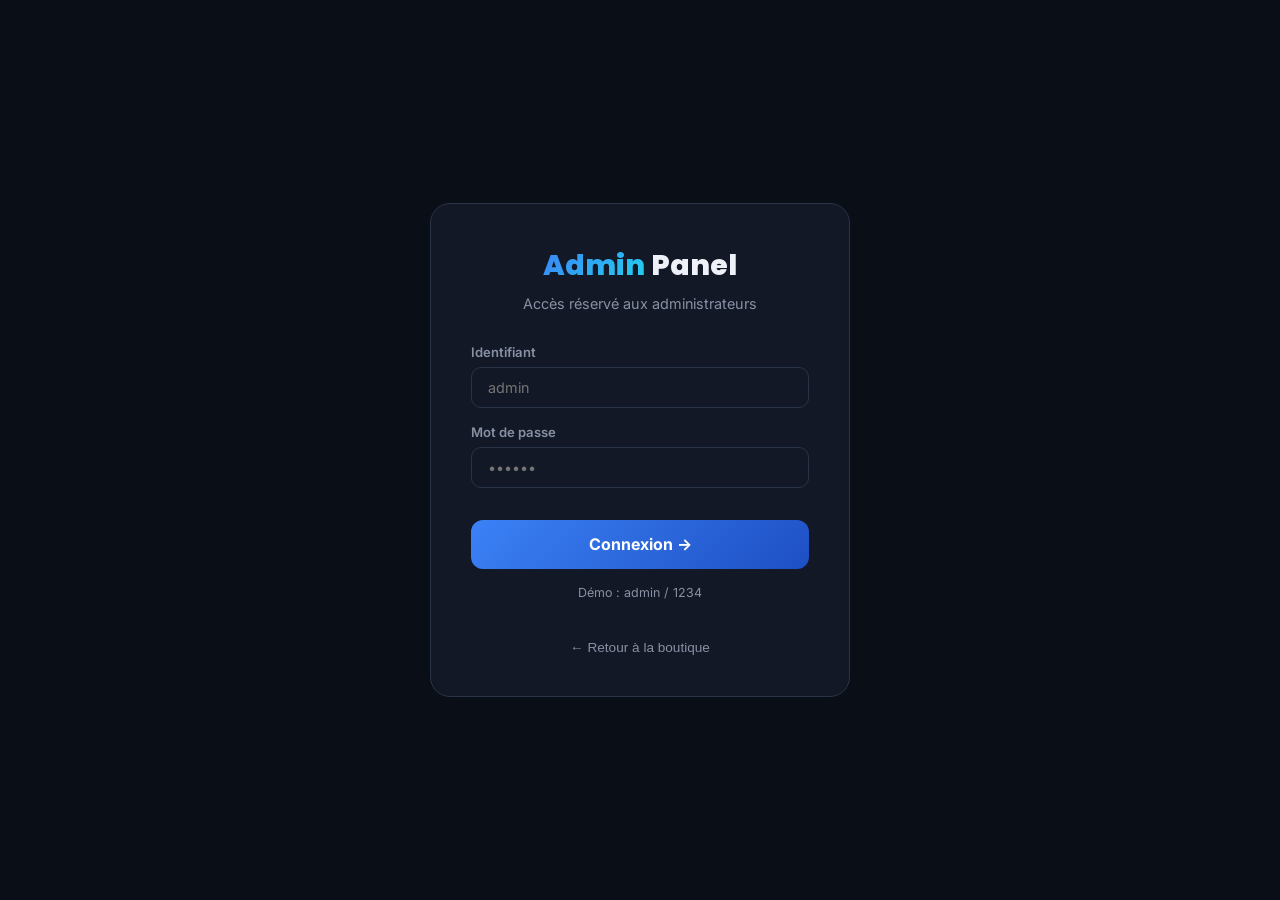
==== admin.html @ aec04d17 "Add files via upload" ====
<!DOCTYPE html>
<html lang="fr">
<head>
<meta charset="UTF-8">
<meta name="viewport" content="width=device-width, initial-scale=1.0">
<meta name="robots" content="noindex, nofollow">
<title>LEO TECH — Administration</title>
<link rel="icon" type="image/png" href="favicon.png">
<meta name="theme-color" content="#0a0a0f">
<link href="https://fonts.googleapis.com/css2?family=Poppins:wght@400;500;600;700;800;900&family=Inter:wght@300;400;500;600;700&display=swap" rel="stylesheet">
<link rel="stylesheet" href="style.css">
</head>
<body>

<!-- ─── TOAST ───────────────────────────────────── -->
<div class="toast" id="toast"></div>

<!-- ══════════════════════════════════════════════
     PAGE : ADMIN LOGIN
══════════════════════════════════════════════ -->
<div class="page active" id="page-admin-login">
  <div class="admin-gate">
    <div class="login-card">
      <div class="logo"><span>Admin</span> Panel</div>
      <p>Accès réservé aux administrateurs</p>
      <div class="checkout-form">
        <div class="form-group">
          <label>Identifiant</label>
          <input type="text" id="admin-user" placeholder="admin">
        </div>
        <div class="form-group">
          <label>Mot de passe</label>
          <input type="password" id="admin-pass" placeholder="••••••">
        </div>
        <div class="login-error" id="login-error">❌ Identifiants incorrects</div>
        <button class="login-btn" onclick="adminLogin()">Connexion →</button>
      </div>
      <p style="margin-top:1rem;font-size:0.78rem;color:var(--text-muted);" id="admin-demo-hint">Démo : admin / 1234</p>
      <button onclick="window.location.href='index.html'" style="background:none;border:none;color:var(--text-muted);cursor:pointer;margin-top:0.5rem;font-size:0.85rem;">← Retour à la boutique</button>
    </div>
  </div>
</div>


<!-- ══════════════════════════════════════════════
     PAGE : ADMIN DASHBOARD
══════════════════════════════════════════════ -->
<div class="page" id="page-admin">
  <nav style="position:sticky;top:0;z-index:100;background:rgba(10,10,15,0.92);backdrop-filter:blur(20px);border-bottom:1px solid var(--border);padding:0 2rem;display:flex;align-items:center;justify-content:space-between;height:64px;">
    <div class="nav-logo-admin">⚙ LEO TECH Admin</div>
    <div class="notif-wrap">
      <button class="notif-bell" onclick="toggleNotifPanel()" title="Notifications">
        🔔<span class="notif-badge" id="notif-badge" style="display:none">0</span>
      </button>
      <div class="notif-panel" id="notif-panel"></div>
      <button onclick="adminLogout()" style="background:rgba(239,68,68,0.12);border:1px solid rgba(239,68,68,0.2);color:var(--danger);padding:0.4rem 1rem;border-radius:8px;cursor:pointer;font-size:0.85rem;">Déconnexion</button>
    </div>
  </nav>
  <div class="admin-layout">
    <!-- Sidebar -->
    <aside class="admin-sidebar">
      <div class="admin-sidebar-title">Navigation</div>
      <div class="sidebar-item active-admin" onclick="showAdminSection('overview',this)">📊 Vue d'ensemble</div>
      <div class="sidebar-item" onclick="showAdminSection('products',this)">📦 Produits</div>
      <div class="sidebar-item" onclick="showAdminSection('orders',this)">🧾 Commandes</div>
      <div class="sidebar-item" onclick="showAdminSection('customers',this)">👥 Clients</div>
      <div class="sidebar-item" onclick="showAdminSection('settings',this)">⚙ Paramètres</div>
    </aside>
    <!-- Main -->
    <main class="admin-main">

      <!-- Overview -->
      <div class="admin-section active" id="admin-overview">
        <div class="admin-header">
          <h1>Vue d'ensemble</h1>
          <p>Tableau de bord en temps réel</p>
        </div>
        <div class="stats-grid" id="stats-grid"></div>
        <div class="chart-card">
          <h3>📈 Chiffre d'affaires — 7 derniers jours</h3>
          <canvas id="sales-chart" height="120"></canvas>
        </div>
        <div class="admin-table-wrap">
          <div class="admin-table-header">
            <h3>Commandes récentes</h3>
          </div>
          <div class="table-scroll">
          <table>
            <thead><tr><th>ID</th><th>Client</th><th>Produits</th><th>Total</th><th>Statut</th></tr></thead>
            <tbody id="recent-orders-tbody"></tbody>
          </table>
          </div>
        </div>
      </div>

      <!-- Products -->
      <div class="admin-section" id="admin-products">
        <div class="admin-header"><h1>Gestion des produits</h1><p>Ajouter, modifier, supprimer des produits — avec vraies photos</p></div>
        <div class="add-product-form">
          <h3 id="product-form-title">➕ Ajouter un produit</h3>
          <input type="hidden" id="edit-id">
          <div class="form-grid">
            <div class="form-group"><label>Nom du produit</label><input type="text" id="p-name" placeholder="iPhone 15 Pro"></div>
            <div class="form-group"><label>Catégorie</label>
              <select id="p-cat">
                <option>Smartphone</option><option>Ordinateur</option><option>Audio</option><option>TV</option><option>Accessoire</option>
              </select>
            </div>
            <div class="form-group"><label>Prix (FCFA)</label><input type="number" id="p-price" placeholder="780000"></div>
            <div class="form-group"><label>Ancien prix (FCFA)</label><input type="number" id="p-oldprice" placeholder="910000"></div>
            <div class="form-group"><label>Stock</label><input type="number" id="p-stock" placeholder="50"></div>
            <div class="form-group"><label>Emoji (repli si pas de photo)</label><input type="text" id="p-emoji" placeholder="📱"></div>
            <div class="form-group" style="grid-column:1/-1"><label>Description</label><input type="text" id="p-desc" placeholder="Description courte..."></div>
            <div class="form-group"><label>Badge</label>
              <select id="p-badge"><option value="">Aucun</option><option value="new">Nouveau</option><option value="promo">Promo</option></select>
            </div>
            <div class="form-group"><label>Étoiles (1-5)</label><input type="number" id="p-stars" min="1" max="5" value="4" placeholder="4"></div>
          </div>

          <div style="margin-top:1.2rem;">
            <label style="font-size:0.82rem;font-weight:600;color:var(--text-muted);display:block;margin-bottom:0.5rem;">📸 Photos du produit</label>
            <div class="img-upload-zone" onclick="document.getElementById('p-image-file').click()">
              📷 Cliquez pour ajouter une ou plusieurs photos depuis votre appareil (redimensionnées automatiquement)
            </div>
            <input type="file" id="p-image-file" accept="image/*" multiple style="display:none" onchange="handleImageFiles(event)">
            <div class="url-add-row">
              <input type="text" id="p-image-url" placeholder="ou collez une URL d'image (https://...)">
              <button class="btn-small" onclick="addImageUrl()">+ Ajouter URL</button>
            </div>
            <div class="img-thumbs" id="p-image-thumbs"></div>
          </div>

          <div style="display:flex;gap:1rem;align-items:center;margin-top:1.2rem;">
            <button class="btn-save" onclick="saveProduct()">💾 Sauvegarder</button>
            <button onclick="cancelEdit()" style="background:none;border:1px solid var(--border);color:var(--text-muted);padding:0.6rem 1.2rem;border-radius:10px;cursor:pointer;font-size:0.85rem;">Annuler</button>
          </div>
        </div>
        <div class="admin-table-wrap">
          <div class="admin-table-header">
            <h3>Catalogue produits</h3>
            <span style="color:var(--text-muted);font-size:0.85rem;" id="product-count"></span>
          </div>
          <div class="table-scroll">
          <table>
            <thead><tr><th>Produit</th><th>Catégorie</th><th>Prix</th><th>Stock</th><th>Actions</th></tr></thead>
            <tbody id="products-tbody"></tbody>
          </table>
          </div>
        </div>
      </div>

      <!-- Orders -->
      <div class="admin-section" id="admin-orders">
        <div class="admin-header"><h1>Commandes</h1><p>Gérez les commandes clients</p></div>
        <div class="admin-table-wrap">
          <div class="admin-table-header"><h3>Toutes les commandes</h3><button class="btn-small" onclick="exportOrdersCSV()">⬇ Exporter en CSV</button></div>
          <div class="table-scroll">
          <table>
            <thead><tr><th>ID</th><th>Client</th><th>Téléphone</th><th>Date</th><th>Total</th><th>Statut</th><th>Action</th></tr></thead>
            <tbody id="all-orders-tbody"></tbody>
          </table>
          </div>
        </div>
      </div>

      <!-- Customers -->
      <div class="admin-section" id="admin-customers">
        <div class="admin-header"><h1>Clients</h1><p>Base de données clients</p></div>
        <div class="admin-table-wrap">
          <div class="admin-table-header"><h3>Clients enregistrés</h3></div>
          <div class="table-scroll">
          <table>
            <thead><tr><th>Nom</th><th>Email</th><th>Téléphone</th><th>Commandes</th><th>Total dépensé</th></tr></thead>
            <tbody id="customers-tbody"></tbody>
          </table>
          </div>
        </div>
      </div>

      <!-- Settings -->
      <div class="admin-section" id="admin-settings">
        <div class="admin-header"><h1>Paramètres</h1><p>Configuration de la boutique, notifications et sauvegarde</p></div>

        <div class="settings-card">
          <h3>🏬 Boutique</h3>
          <div class="form-grid">
            <div class="form-group"><label>Nom de la boutique</label><input type="text" id="s-shopname"></div>
            <div class="form-group"><label>Devise</label><input type="text" id="s-currency" placeholder="FCFA"></div>
            <div class="form-group"><label>Livraison gratuite dès (FCFA)</label><input type="number" id="s-freeship"></div>
            <div class="form-group"><label>Frais de livraison (FCFA)</label><input type="number" id="s-shipfee"></div>
            <div class="form-group"><label>Seuil de stock bas (alerte)</label><input type="number" id="s-lowstock" placeholder="5"></div>
          </div>
          <button class="btn-save" onclick="saveShopSettings()">💾 Enregistrer</button>
        </div>


        <div class="settings-card">
          <h3>📝 À propos & contact</h3>
          <div class="form-grid" style="grid-template-columns:1fr;">
            <div class="form-group"><label>Description de la boutique</label><textarea id="s-aboutdesc" rows="3"></textarea></div>
            <div class="form-row">
              <div class="form-group"><label>Email de contact</label><input type="email" id="s-email" placeholder="contact@leotech.cm"></div>
              <div class="form-group"><label>Adresse / Ville</label><input type="text" id="s-address" placeholder="Douala, Cameroun"></div>
            </div>
          </div>
          <button class="btn-save" onclick="saveShopSettings()">💾 Enregistrer</button>
        </div>

        <div class="settings-card">
          <h3>🔗 Réseaux sociaux</h3>
          <div class="form-grid">
            <div class="form-group"><label>Lien Facebook</label><input type="text" id="s-facebook" placeholder="https://facebook.com/..."></div>
            <div class="form-group"><label>Lien Instagram</label><input type="text" id="s-instagram" placeholder="https://instagram.com/..."></div>
          </div>
          <div class="settings-note">Laissez vide pour ne pas afficher l'icône correspondante dans le pied de page.</div>
          <button class="btn-save" onclick="saveShopSettings()">💾 Enregistrer</button>
        </div>

        <div class="settings-card">
          <h3>🎉 Offre spéciale (popup d'accueil)</h3>
          <p style="color:var(--text-muted);font-size:0.85rem;margin-bottom:1rem;">S'affiche une fois quand un visiteur ouvre le site ; il peut suivre l'offre ou la fermer.</p>
          <div class="form-group" style="flex-direction:row;align-items:center;gap:0.6rem;margin-bottom:1rem;">
            <input type="checkbox" id="s-offer-enabled" style="width:auto;">
            <label style="margin:0;font-size:0.88rem;">Activer la popup d'offre</label>
          </div>
          <div class="form-grid">
            <div class="form-group"><label>Titre</label><input type="text" id="s-offer-title" placeholder="Offre spéciale du jour"></div>
            <div class="form-group"><label>Badge / réduction</label><input type="text" id="s-offer-badge" placeholder="-15%"></div>
            <div class="form-group"><label>Texte du bouton</label><input type="text" id="s-offer-cta" placeholder="Voir les offres"></div>
            <div class="form-group"><label>Cible du bouton</label>
              <select id="s-offer-target" onchange="document.getElementById('s-offer-cat-wrap').style.display=this.value==='category'?'flex':'none'">
                <option value="shop">Toute la boutique</option>
                <option value="category">Une catégorie précise</option>
              </select>
            </div>
            <div class="form-group" id="s-offer-cat-wrap" style="display:none;"><label>Catégorie</label>
              <select id="s-offer-category">
                <option>Smartphone</option><option>Ordinateur</option><option>Audio</option><option>TV</option><option>Accessoire</option>
              </select>
            </div>
            <div class="form-group"><label>Expire le (optionnel)</label><input type="date" id="s-offer-expires"></div>
          </div>
          <div class="form-group" style="margin-top:0.8rem;"><label>Description</label><textarea id="s-offer-desc" rows="2" placeholder="Profitez de réductions exceptionnelles cette semaine..."></textarea></div>
          <div style="margin-top:1rem;">
            <label style="font-size:0.82rem;font-weight:600;color:var(--text-muted);display:block;margin-bottom:0.5rem;">Image (optionnel)</label>
            <div class="img-upload-zone" onclick="document.getElementById('s-offer-image-file').click()">📷 Cliquez pour choisir une image</div>
            <input type="file" id="s-offer-image-file" accept="image/*" style="display:none" onchange="handleOfferImageFile(event)">
            <div class="url-add-row">
              <input type="text" id="s-offer-image-url" placeholder="ou collez une URL d'image">
              <button class="btn-small" onclick="setOfferImageUrl()">+ Utiliser cette URL</button>
            </div>
            <div class="img-thumbs" id="s-offer-image-thumb"></div>
          </div>
          <div style="display:flex;gap:1rem;margin-top:1.2rem;flex-wrap:wrap;">
            <button class="btn-save" onclick="saveOfferSettings()">💾 Enregistrer l'offre</button>
            <button class="btn-small" onclick="maybeShowOffer(true)">👁 Aperçu</button>
          </div>
        </div>

        <div class="settings-card">
          <h3>🌍 Rendre ces réglages visibles pour tous vos visiteurs</h3>
          <p style="color:var(--text-muted);font-size:0.85rem;margin-bottom:0.8rem;line-height:1.6;">
            Important : ce formulaire n'enregistre les réglages que <strong>dans ce navigateur</strong> (pratique pour tester). Un visiteur qui découvre votre site sur GitHub Pages depuis un autre appareil verra toujours les valeurs par défaut écrites dans le code. Pour changer ce que <strong>tout le monde</strong> voit, générez le code ci-dessous et collez-le dans <strong>app.js</strong> avant de republier.
          </p>
          <button class="btn-small" onclick="openConfigModal()">📋 Générer le code à coller dans app.js</button>
        </div>

        <div class="settings-card">
          <h3>📲 Notifications WhatsApp</h3>
          <div class="form-grid">
            <div class="form-group" style="grid-column:1/-1">
              <label>Numéro WhatsApp de la boutique (format international, sans "+")</label>
              <input type="text" id="s-whatsapp" placeholder="237657261108">
            </div>
          </div>
          <div class="settings-note">
            À chaque commande, une conversation WhatsApp pré-remplie avec le récapitulatif s'ouvre automatiquement vers ce numéro (le client n'a plus qu'à appuyer sur Envoyer). C'est la méthode utilisée par la plupart des boutiques en ligne sans serveur : ce site étant 100% statique (HTML/JS), l'envoi automatique et silencieux d'un message WhatsApp sans aucune action n'est pas possible — cela demanderait un backend avec l'API WhatsApp Business.
          </div>
          <button class="btn-save" onclick="saveShopSettings()">💾 Enregistrer</button>
          <div style="margin-top:1rem;">
            <button class="btn-small" onclick="requestNotifPermission()">🔔 Activer les notifications navigateur</button>
          </div>
        </div>

        <div class="settings-card">
          <h3>🔐 Identifiants administrateur</h3>
          <div class="form-grid">
            <div class="form-group"><label>Identifiant</label><input type="text" id="s-adminuser"></div>
            <div class="form-group"><label>Nouveau mot de passe</label><input type="password" id="s-adminpass" placeholder="Laisser vide pour ne pas changer"></div>
          </div>
          <button class="btn-save" onclick="saveAdminCreds()">💾 Mettre à jour</button>
          <div class="settings-warn">⚠️ Ces identifiants sont stockés dans le navigateur (localStorage), pas sur un serveur. N'importe qui ayant accès à cet ordinateur ou aux outils développeur du navigateur peut les lire. Pour une vraie protection en production, il faut une authentification côté serveur.</div>
        </div>

        <div class="settings-card">
          <h3>💾 Sauvegarde des données</h3>
          <p style="color:var(--text-muted);font-size:0.85rem;margin-bottom:1rem;">Toutes les données (produits, commandes, réglages) sont stockées uniquement dans ce navigateur. Exportez régulièrement une sauvegarde JSON, surtout avant de vider le cache ou de changer d'ordinateur.</p>
          <div style="display:flex;gap:1rem;flex-wrap:wrap;">
            <button class="btn-small" onclick="exportData()">⬇ Exporter les données (JSON)</button>
            <button class="btn-small" onclick="document.getElementById('import-file').click()">⬆ Importer une sauvegarde</button>
            <input type="file" id="import-file" accept="application/json" style="display:none" onchange="importData(event)">
          </div>
        </div>

        <div class="settings-card danger-zone">
          <h3>🗑 Zone de danger</h3>
          <p style="color:var(--text-muted);font-size:0.85rem;margin-bottom:1rem;">Réinitialise le catalogue et les commandes aux données de démonstration. Irréversible.</p>
          <button class="btn-del" style="padding:0.6rem 1.2rem;" onclick="resetDemoData()">Réinitialiser les données de démo</button>
        </div>
      </div>

    </main>
  </div>
</div>


<!-- ─── OFFRE SPÉCIALE (popup d'accueil) ────────────── -->
<div class="modal-overlay" id="offer-modal">
  <div class="modal">
    <div class="modal-header">
      <div></div>
      <button class="modal-close" onclick="closeOfferModal(true)">✕</button>
    </div>
    <div class="offer-body">
      <div id="offer-image-wrap"></div>
      <div class="offer-badge" id="offer-badge" style="display:none"></div>
      <h2 id="offer-title"></h2>
      <p id="offer-desc"></p>
      <button class="btn-primary" style="width:100%" id="offer-follow-btn" onclick="followOffer()">Voir l'offre</button>
      <button class="offer-dismiss" onclick="closeOfferModal(true)">Non merci, continuer mes achats</button>
    </div>
  </div>
</div>


<!-- ─── ORDER DETAIL MODAL ─────────────────────────── -->
<div class="modal-overlay" id="order-modal">
  <div class="modal" style="max-width:520px;">
    <div class="modal-header">
      <h3 style="font-family:var(--font-display)">Détail de la commande</h3>
      <button class="modal-close" onclick="closeOrderModal()">✕</button>
    </div>
    <div style="padding:1.5rem;" id="order-modal-body"></div>
  </div>
</div>


<!-- ─── CONFIG CODE MODAL ──────────────────────────── -->
<div class="modal-overlay" id="config-modal">
  <div class="modal" style="max-width:640px;">
    <div class="modal-header">
      <h3 style="font-family:var(--font-display)">Code de configuration</h3>
      <button class="modal-close" onclick="closeConfigModal()">✕</button>
    </div>
    <div style="padding:1.5rem;">
      <p style="color:var(--text-muted);font-size:0.85rem;margin-bottom:1rem;">
        Copiez ce bloc et remplacez l'objet <code>DEFAULT_SETTINGS</code> dans le fichier <code>app.js</code> (vers le haut du fichier) puis republiez sur GitHub — c'est ce que verront <strong>tous vos visiteurs</strong> par défaut.
      </p>
      <textarea id="config-code-text" readonly onclick="this.select()"></textarea>
      <button class="btn-small" style="margin-top:0.8rem" onclick="copyConfigCode()">📋 Copier</button>
    </div>
  </div>
</div>


<script src="app.js"></script>
<script>
// ─── INIT (spécifique à l'admin) ────────────────────────────────────
loadDB();
saveDB();
</script>
</body>
</html>
---- style.css ----
:root {
    /* 60% — fond dominant : noir/gris très foncé (haute technologie, met en valeur les photos produit) */
    --bg: #0a0e16;
    --surface: #121826;
    --surface2: #1a2233;
    --border: #2a3448;
    /* 30% — couleur secondaire : bleu (confiance, sécurité, high-tech) — structure, menu, titres, badges */
    --accent: #3b82f6;
    --accent2: #22d3ee;
    /* 10% — couleur d'accent/action : orange vif (boutons Ajouter au panier / Commander) */
    --cta: #ff7a18;
    --cta2: #e85d04;
    --accent3: #f59e0b;
    --text: #eef2f8;
    --text-muted: #8891a3;
    --danger: #ef4444;
    --success: #10b981;
    --card-hover: #1e2740;
    --font-display: 'Poppins', sans-serif;
    --font-body: 'Inter', sans-serif;
  }

  * { margin: 0; padding: 0; box-sizing: border-box; }

  body {
    background: var(--bg);
    color: var(--text);
    font-family: var(--font-body);
    min-height: 100vh;
    overflow-x: hidden;
  }

  /* ─── PAGES ─────────────────────────────────────────── */
  .page { display: none; }
  .page.active { display: block; }

  /* ─── NAV ────────────────────────────────────────────── */
  nav {
    position: sticky; top: 0; z-index: 100;
    background: rgba(10,10,15,0.92);
    backdrop-filter: blur(20px);
    border-bottom: 1px solid var(--border);
    padding: 0 2rem;
    display: flex; align-items: center; justify-content: space-between;
    height: 64px;
  }
  .nav-logo {
    font-family: var(--font-display);
    font-weight: 800; font-size: 1.4rem;
    background: linear-gradient(135deg, var(--accent), var(--accent2));
    -webkit-background-clip: text; -webkit-text-fill-color: transparent;
    cursor: pointer;
  }
  .nav-links { display: flex; gap: 0.25rem; }
  .nav-links button {
    background: none; border: none; color: var(--text-muted);
    font-family: var(--font-body); font-size: 0.9rem; font-weight: 500;
    padding: 0.5rem 1rem; border-radius: 8px; cursor: pointer;
    transition: all 0.2s;
  }
  .nav-links button:hover, .nav-links button.active-nav {
    color: var(--text); background: var(--surface2);
  }
  .nav-actions { display: flex; align-items: center; gap: 0.75rem; }
  .cart-btn {
    position: relative; background: var(--surface2); border: 1px solid var(--border);
    color: var(--text); padding: 0.5rem 1rem; border-radius: 10px;
    cursor: pointer; font-family: var(--font-body); font-size: 0.9rem;
    display: flex; align-items: center; gap: 0.5rem; transition: all 0.2s;
  }
  .cart-btn:hover { border-color: var(--accent); color: var(--accent); }
  .cart-badge {
    position: absolute; top: -6px; right: -6px;
    background: var(--cta); color: #000; font-size: 0.7rem; font-weight: 700;
    width: 18px; height: 18px; border-radius: 50%;
    display: flex; align-items: center; justify-content: center;
  }
  .admin-btn {
    background: linear-gradient(135deg, var(--accent), #1e4fc4);
    border: none; color: #fff; padding: 0.5rem 1.1rem; border-radius: 10px;
    cursor: pointer; font-family: var(--font-body); font-size: 0.85rem; font-weight: 600;
    transition: opacity 0.2s; text-decoration: none; display: inline-flex; align-items: center;
  }
  .admin-btn:hover { opacity: 0.85; }

  /* ─── HERO ───────────────────────────────────────────── */
  .hero {
    position: relative; overflow: hidden;
    padding: 5rem 2rem 4rem;
    display: flex; align-items: center; justify-content: center;
    text-align: center; min-height: 480px;
  }
  .hero-bg {
    position: absolute; inset: 0;
    background: radial-gradient(ellipse 80% 60% at 50% 0%, rgba(59,130,246,0.08) 0%, transparent 70%),
                radial-gradient(ellipse 60% 50% at 80% 80%, rgba(34,211,238,0.07) 0%, transparent 60%);
  }
  .hero-grid {
    position: absolute; inset: 0; opacity: 0.04;
    background-image: linear-gradient(var(--border) 1px, transparent 1px),
                      linear-gradient(90deg, var(--border) 1px, transparent 1px);
    background-size: 40px 40px;
  }
  .hero-content { position: relative; z-index: 1; max-width: 700px; }
  .hero-tag {
    display: inline-flex; align-items: center; gap: 0.5rem;
    background: rgba(59,130,246,0.08); border: 1px solid rgba(59,130,246,0.2);
    color: var(--accent); padding: 0.35rem 1rem; border-radius: 100px;
    font-size: 0.8rem; font-weight: 600; letter-spacing: 0.05em;
    text-transform: uppercase; margin-bottom: 1.5rem;
  }
  .hero h1 {
    font-family: var(--font-display); font-size: clamp(2.2rem, 5vw, 3.8rem);
    font-weight: 800; line-height: 1.1; margin-bottom: 1.2rem;
  }
  .hero h1 span {
    background: linear-gradient(135deg, var(--accent), var(--accent2));
    -webkit-background-clip: text; -webkit-text-fill-color: transparent;
  }
  .hero p { color: var(--text-muted); font-size: 1.1rem; line-height: 1.7; margin-bottom: 2rem; }
  .hero-cta { display: flex; gap: 1rem; justify-content: center; flex-wrap: wrap; }
  .btn-primary {
    background: linear-gradient(135deg, var(--cta), var(--cta2));
    color: #000; border: none; padding: 0.8rem 2rem; border-radius: 12px;
    font-family: var(--font-body); font-size: 0.95rem; font-weight: 700;
    cursor: pointer; transition: transform 0.2s, box-shadow 0.2s;
    box-shadow: 0 0 30px rgba(255,122,24,0.25);
  }
  .btn-primary:hover { transform: translateY(-2px); box-shadow: 0 0 40px rgba(255,122,24,0.4); }
  .btn-outline {
    background: transparent; color: var(--text); border: 1px solid var(--border);
    padding: 0.8rem 2rem; border-radius: 12px;
    font-family: var(--font-body); font-size: 0.95rem; font-weight: 500;
    cursor: pointer; transition: all 0.2s;
  }
  .btn-outline:hover { border-color: var(--accent); color: var(--accent); }

  /* ─── FILTERS & SEARCH ───────────────────────────────── */
  .shop-controls {
    padding: 1.5rem 2rem; display: flex; gap: 1rem;
    align-items: center; flex-wrap: wrap;
    border-bottom: 1px solid var(--border);
  }
  .search-box {
    flex: 1; min-width: 220px;
    background: var(--surface); border: 1px solid var(--border);
    border-radius: 10px; padding: 0.6rem 1rem;
    display: flex; align-items: center; gap: 0.6rem;
  }
  .search-box input {
    background: none; border: none; outline: none;
    color: var(--text); font-family: var(--font-body); font-size: 0.9rem; flex: 1;
  }
  .search-box input::placeholder { color: var(--text-muted); }
  .filter-chips { display: flex; gap: 0.5rem; flex-wrap: wrap; }
  .chip {
    background: var(--surface); border: 1px solid var(--border);
    color: var(--text-muted); padding: 0.4rem 0.9rem; border-radius: 100px;
    font-size: 0.82rem; font-weight: 500; cursor: pointer; transition: all 0.2s;
  }
  .chip:hover, .chip.active-chip { background: var(--accent); border-color: var(--accent); color: #fff; }
  .sort-select {
    background: var(--surface); border: 1px solid var(--border); color: var(--text);
    padding: 0.5rem 0.9rem; border-radius: 10px; font-family: var(--font-body); font-size: 0.85rem;
    cursor: pointer; outline: none;
  }

  /* ─── PRODUCT GRID ───────────────────────────────────── */
  .section-title {
    font-family: var(--font-display); font-size: 1.5rem; font-weight: 700;
    padding: 2rem 2rem 1rem;
  }
  .products-grid {
    display: grid;
    grid-template-columns: repeat(auto-fill, minmax(260px, 1fr));
    gap: 1.25rem; padding: 0 2rem 3rem;
  }
  .product-card {
    background: var(--surface); border: 1px solid var(--border);
    border-radius: 16px; overflow: hidden;
    transition: all 0.3s; cursor: pointer; position: relative;
  }
  .product-card:hover {
    border-color: rgba(59,130,246,0.3);
    box-shadow: 0 8px 40px rgba(59,130,246,0.08);
    transform: translateY(-3px);
  }
  .product-img {
    width: 100%; aspect-ratio: 4/3;
    display: flex; align-items: center; justify-content: center;
    font-size: 4rem; background: var(--surface2);
    position: relative; overflow: hidden;
  }
  .product-img img { position: absolute; inset: 0; width: 100%; height: 100%; object-fit: cover; }
  .product-badge {
    position: absolute; top: 12px; left: 12px;
    background: var(--accent3); color: #000;
    font-size: 0.7rem; font-weight: 700; padding: 0.25rem 0.6rem;
    border-radius: 6px; text-transform: uppercase; letter-spacing: 0.05em;
    z-index: 2;
  }
  .product-badge.new { background: var(--accent); color: #fff; }
  .product-badge.promo { background: var(--danger); color: #fff; }
  .product-badge.outofstock { background: var(--text-muted); color: #fff; }
  .wishlist-btn {
    position: absolute; top: 10px; right: 10px; z-index: 2;
    background: rgba(10,10,15,0.7); border: 1px solid var(--border);
    color: var(--text-muted); width: 34px; height: 34px; border-radius: 8px;
    display: flex; align-items: center; justify-content: center;
    cursor: pointer; transition: all 0.2s; font-size: 1rem;
  }
  .wishlist-btn:hover, .wishlist-btn.active { color: var(--danger); border-color: var(--danger); }
  .product-info { padding: 1.1rem; }
  .product-cat {
    font-size: 0.72rem; font-weight: 600; letter-spacing: 0.08em;
    text-transform: uppercase; color: var(--accent); margin-bottom: 0.4rem;
  }
  .product-name {
    font-family: var(--font-display); font-size: 1rem; font-weight: 700;
    margin-bottom: 0.5rem; line-height: 1.3;
  }
  .product-desc { font-size: 0.82rem; color: var(--text-muted); margin-bottom: 0.8rem; line-height: 1.5; }
  .product-footer { display: flex; align-items: center; justify-content: space-between; gap: 0.5rem; }
  .product-price { font-family: var(--font-display); font-size: 1.05rem; font-weight: 800; }
  .product-price .old-price {
    font-family: var(--font-body); font-size: 0.75rem; font-weight: 400;
    color: var(--text-muted); text-decoration: line-through; margin-left: 0;
    display: block;
  }
  .add-to-cart-btn {
    background: var(--cta); border: 1px solid var(--cta);
    color: #000; padding: 0.4rem 0.8rem; border-radius: 8px;
    font-size: 0.82rem; font-weight: 700; cursor: pointer; transition: all 0.2s;
    font-family: var(--font-body); white-space: nowrap;
  }
  .add-to-cart-btn:hover { background: var(--cta2); border-color: var(--cta2); transform: translateY(-1px); }
  .add-to-cart-btn:disabled { opacity: 0.4; cursor: not-allowed; background: var(--surface2); border-color: var(--border); color: var(--text); }
  .add-to-cart-btn:disabled:hover { background: var(--surface2); border-color: var(--border); color: var(--text); }
  .stars { color: var(--accent3); font-size: 0.8rem; margin-bottom: 0.5rem; }

  /* ─── PRODUCT MODAL ──────────────────────────────────── */
  .modal-overlay {
    display: none; position: fixed; inset: 0; z-index: 200;
    background: rgba(0,0,0,0.8); backdrop-filter: blur(6px);
    align-items: center; justify-content: center; padding: 1rem;
  }
  .modal-overlay.open { display: flex; }
  .modal {
    background: var(--surface); border: 1px solid var(--border);
    border-radius: 20px; max-width: 780px; width: 100%;
    max-height: 90vh; overflow-y: auto;
    animation: modalIn 0.25s ease;
  }
  @keyframes modalIn { from { opacity: 0; transform: scale(0.95); } to { opacity: 1; transform: scale(1); } }
  .modal-header {
    padding: 1.5rem 1.5rem 0;
    display: flex; justify-content: space-between; align-items: flex-start;
  }
  .modal-close {
    background: var(--surface2); border: 1px solid var(--border);
    color: var(--text); width: 36px; height: 36px; border-radius: 8px;
    cursor: pointer; font-size: 1.1rem; display: flex; align-items: center; justify-content: center;
  }
  .modal-body { padding: 1.5rem; display: grid; grid-template-columns: 1fr 1fr; gap: 2rem; }
  @media (max-width: 600px) { .modal-body { grid-template-columns: 1fr; } }
  .modal-img {
    aspect-ratio: 1; background: var(--surface2); border-radius: 14px;
    display: flex; align-items: center; justify-content: center; font-size: 6rem;
    position: relative; overflow: hidden;
  }
  .modal-img img { position: absolute; inset: 0; width: 100%; height: 100%; object-fit: cover; }
  .modal-gallery-thumbs { display: flex; gap: 0.5rem; margin-top: 0.6rem; flex-wrap: wrap; }
  .modal-gallery-thumbs img {
    width: 52px; height: 52px; object-fit: cover; border-radius: 8px;
    cursor: pointer; border: 2px solid transparent; opacity: 0.6; transition: all 0.15s;
  }
  .modal-gallery-thumbs img.active-thumb { border-color: var(--accent); opacity: 1; }
  .modal-details h2 { font-family: var(--font-display); font-size: 1.5rem; font-weight: 800; margin-bottom: 0.5rem; }
  .modal-price { font-family: var(--font-display); font-size: 1.7rem; font-weight: 800; color: var(--accent); margin: 1rem 0; }
  .modal-spec { margin-bottom: 1.2rem; }
  .modal-spec h4 { font-size: 0.8rem; font-weight: 600; text-transform: uppercase; letter-spacing: 0.08em; color: var(--text-muted); margin-bottom: 0.6rem; }
  .spec-list { display: flex; flex-direction: column; gap: 0.35rem; }
  .spec-item { display: flex; gap: 0.5rem; font-size: 0.85rem; }
  .spec-item span:first-child { color: var(--text-muted); min-width: 120px; }
  .qty-control { display: flex; align-items: center; gap: 0.75rem; margin: 1rem 0; }
  .qty-btn {
    width: 32px; height: 32px; border-radius: 8px;
    background: var(--surface2); border: 1px solid var(--border);
    color: var(--text); cursor: pointer; font-size: 1rem; display: flex;
    align-items: center; justify-content: center;
  }
  .qty-val { font-family: var(--font-display); font-weight: 700; font-size: 1.1rem; min-width: 2rem; text-align: center; }
  .btn-add-modal {
    width: 100%; background: linear-gradient(135deg, var(--cta), var(--cta2));
    border: none; color: #000; padding: 0.9rem; border-radius: 12px;
    font-family: var(--font-body); font-size: 1rem; font-weight: 700; cursor: pointer;
    transition: opacity 0.2s;
  }
  .btn-add-modal:hover { opacity: 0.85; }
  .btn-add-modal:disabled { opacity: 0.4; cursor: not-allowed; }
  .stock-note { font-size: 0.8rem; margin: 0.5rem 0; font-weight: 600; }
  .stock-note.ok { color: var(--success); }
  .stock-note.low { color: var(--accent3); }
  .stock-note.out { color: var(--danger); }

  /* ─── CART PAGE ──────────────────────────────────────── */
  .cart-container { max-width: 900px; margin: 0 auto; padding: 2rem; }
  .cart-items { display: flex; flex-direction: column; gap: 1rem; margin-bottom: 2rem; }
  .cart-item {
    background: var(--surface); border: 1px solid var(--border);
    border-radius: 14px; padding: 1.2rem;
    display: flex; align-items: center; gap: 1.2rem;
  }
  .cart-item-img {
    width: 70px; height: 70px; background: var(--surface2);
    border-radius: 10px; display: flex; align-items: center; justify-content: center; font-size: 2.5rem;
    flex-shrink: 0; overflow: hidden; position: relative;
  }
  .cart-item-img img { position: absolute; inset: 0; width: 100%; height: 100%; object-fit: cover; }
  .cart-item-info { flex: 1; }
  .cart-item-name { font-family: var(--font-display); font-weight: 700; margin-bottom: 0.2rem; }
  .cart-item-price { color: var(--accent); font-weight: 600; font-size: 0.9rem; }
  .cart-item-actions { display: flex; align-items: center; gap: 0.75rem; }
  .remove-btn {
    background: none; border: none; color: var(--danger); cursor: pointer; font-size: 1rem; padding: 0.3rem;
  }
  .cart-summary {
    background: var(--surface); border: 1px solid var(--border);
    border-radius: 16px; padding: 1.5rem;
  }
  .cart-summary h3 { font-family: var(--font-display); font-size: 1.2rem; font-weight: 700; margin-bottom: 1.2rem; }
  .summary-row {
    display: flex; justify-content: space-between; align-items: center;
    padding: 0.6rem 0; border-bottom: 1px solid var(--border); font-size: 0.9rem;
  }
  .summary-row.total { border-bottom: none; padding-top: 1rem; font-family: var(--font-display); font-weight: 800; font-size: 1.2rem; }
  .summary-row.total span:last-child { color: var(--accent); }
  .checkout-btn {
    width: 100%; margin-top: 1.2rem;
    background: linear-gradient(135deg, var(--cta), var(--cta2));
    border: none; color: #000; padding: 1rem; border-radius: 12px;
    font-family: var(--font-body); font-size: 1rem; font-weight: 700; cursor: pointer;
    transition: opacity 0.2s;
  }
  .checkout-btn:hover { opacity: 0.85; }

  /* ─── CHECKOUT PAGE ──────────────────────────────────── */
  .checkout-container { max-width: 700px; margin: 0 auto; padding: 2rem; }
  .checkout-steps {
    display: flex; gap: 0; margin-bottom: 2.5rem; position: relative;
  }
  .checkout-steps::before {
    content: ''; position: absolute; top: 16px; left: 0; right: 0; height: 2px;
    background: var(--border); z-index: 0;
  }
  .step {
    flex: 1; display: flex; flex-direction: column; align-items: center; gap: 0.4rem;
    font-size: 0.8rem; color: var(--text-muted); position: relative; z-index: 1;
  }
  .step-dot {
    width: 32px; height: 32px; border-radius: 50%;
    background: var(--surface2); border: 2px solid var(--border);
    display: flex; align-items: center; justify-content: center;
    font-weight: 700; font-size: 0.85rem; transition: all 0.3s;
  }
  .step.active .step-dot { background: var(--accent); border-color: var(--accent); color: #fff; }
  .step.done .step-dot { background: var(--success); border-color: var(--success); color: #fff; }
  .checkout-form { display: flex; flex-direction: column; gap: 1rem; }
  .form-row { display: grid; grid-template-columns: 1fr 1fr; gap: 1rem; }
  @media (max-width: 560px) { .form-row { grid-template-columns: 1fr; } }
  .form-group { display: flex; flex-direction: column; gap: 0.4rem; }
  .form-group label { font-size: 0.82rem; font-weight: 600; color: var(--text-muted); }
  .form-group input, .form-group select, .form-group textarea {
    background: var(--surface); border: 1px solid var(--border); color: var(--text);
    padding: 0.7rem 1rem; border-radius: 10px; font-family: var(--font-body); font-size: 0.9rem;
    outline: none; transition: border-color 0.2s;
  }
  .form-group textarea { resize: vertical; min-height: 70px; font-family: var(--font-body); }
  .form-group input:focus, .form-group select:focus, .form-group textarea:focus { border-color: var(--accent); }
  .form-section-title {
    font-family: var(--font-display); font-size: 1rem; font-weight: 700;
    margin: 0.5rem 0; padding-bottom: 0.5rem; border-bottom: 1px solid var(--border);
  }
  .btn-whatsapp {
    width: 100%; background: #25D366; border: none; color: #05300f;
    padding: 0.9rem; border-radius: 12px; font-family: var(--font-body);
    font-size: 1rem; font-weight: 700; cursor: pointer; margin-top: 0.8rem;
    display: flex; align-items: center; justify-content: center; gap: 0.5rem;
    transition: opacity 0.2s;
  }
  .btn-whatsapp:hover { opacity: 0.85; }

  /* ─── ADMIN GATE ─────────────────────────────────────── */
  .admin-gate {
    min-height: 100vh; display: flex; align-items: center; justify-content: center;
    padding: 2rem; background: var(--bg);
  }
  .login-card {
    background: var(--surface); border: 1px solid var(--border);
    border-radius: 20px; padding: 2.5rem; width: 100%; max-width: 420px;
    text-align: center;
  }
  .login-card .logo { font-family: var(--font-display); font-size: 1.8rem; font-weight: 800; margin-bottom: 0.5rem; }
  .login-card .logo span {
    background: linear-gradient(135deg, var(--accent), var(--accent2));
    -webkit-background-clip: text; -webkit-text-fill-color: transparent;
  }
  .login-card p { color: var(--text-muted); margin-bottom: 2rem; font-size: 0.9rem; }
  .login-card .form-group { text-align: left; }
  .login-btn {
    width: 100%; background: linear-gradient(135deg, var(--accent), #1e4fc4);
    border: none; color: #fff; padding: 0.9rem; border-radius: 12px;
    font-family: var(--font-body); font-size: 1rem; font-weight: 700; cursor: pointer; margin-top: 1rem;
    transition: opacity 0.2s;
  }
  .login-btn:hover { opacity: 0.85; }
  .login-error { color: var(--danger); font-size: 0.85rem; margin-top: 0.5rem; display: none; }

  /* ─── ADMIN DASHBOARD ────────────────────────────────── */
  .admin-layout { display: flex; min-height: calc(100vh - 64px); }
  .admin-sidebar {
    width: 220px; flex-shrink: 0;
    background: var(--surface); border-right: 1px solid var(--border);
    padding: 1.5rem 1rem;
  }
  .admin-sidebar-title { font-size: 0.72rem; font-weight: 700; letter-spacing: 0.1em; text-transform: uppercase; color: var(--text-muted); margin-bottom: 0.75rem; padding: 0 0.5rem; }
  .sidebar-item {
    display: flex; align-items: center; gap: 0.7rem;
    padding: 0.65rem 0.75rem; border-radius: 10px; cursor: pointer;
    color: var(--text-muted); font-size: 0.88rem; font-weight: 500;
    transition: all 0.2s; margin-bottom: 0.2rem;
  }
  .sidebar-item:hover, .sidebar-item.active-admin { background: var(--surface2); color: var(--text); }
  .sidebar-item.active-admin { color: var(--accent); }
  .admin-main { flex: 1; padding: 2rem; overflow-y: auto; }
  .admin-header { margin-bottom: 2rem; }
  .admin-header h1 { font-family: var(--font-display); font-size: 1.7rem; font-weight: 800; margin-bottom: 0.3rem; }
  .admin-header p { color: var(--text-muted); font-size: 0.9rem; }

  /* Stats Cards */
  .stats-grid { display: grid; grid-template-columns: repeat(auto-fill, minmax(180px, 1fr)); gap: 1rem; margin-bottom: 2rem; }
  .stat-card {
    background: var(--surface); border: 1px solid var(--border);
    border-radius: 14px; padding: 1.2rem;
  }
  .stat-label { font-size: 0.78rem; color: var(--text-muted); font-weight: 600; text-transform: uppercase; letter-spacing: 0.06em; margin-bottom: 0.6rem; }
  .stat-value { font-family: var(--font-display); font-size: 1.6rem; font-weight: 800; }
  .stat-change { font-size: 0.78rem; margin-top: 0.3rem; }
  .stat-change.up { color: var(--success); }
  .stat-change.down { color: var(--danger); }

  /* Admin Table */
  .admin-table-wrap {
    background: var(--surface); border: 1px solid var(--border);
    border-radius: 16px; overflow: hidden; margin-bottom: 2rem;
  }
  .admin-table-header {
    padding: 1.2rem 1.5rem; border-bottom: 1px solid var(--border);
    display: flex; justify-content: space-between; align-items: center;
  }
  .admin-table-header h3 { font-family: var(--font-display); font-weight: 700; }
  table { width: 100%; border-collapse: collapse; }
  .table-scroll { overflow-x: auto; }
  thead th {
    text-align: left; padding: 0.8rem 1.5rem; font-size: 0.75rem; font-weight: 700;
    letter-spacing: 0.07em; text-transform: uppercase; color: var(--text-muted);
    background: var(--surface2); border-bottom: 1px solid var(--border); white-space: nowrap;
  }
  tbody tr { border-bottom: 1px solid var(--border); transition: background 0.15s; }
  tbody tr:last-child { border-bottom: none; }
  tbody tr:hover { background: var(--surface2); }
  tbody td { padding: 0.9rem 1.5rem; font-size: 0.88rem; }
  .td-img { display: flex; align-items: center; gap: 0.8rem; }
  .td-emoji {
    width: 40px; height: 40px; background: var(--surface2); border-radius: 8px;
    display: flex; align-items: center; justify-content: center; font-size: 1.4rem; flex-shrink: 0;
    overflow: hidden; position: relative;
  }
  .td-emoji img { position: absolute; inset: 0; width: 100%; height: 100%; object-fit: cover; }
  .badge-cat {
    background: rgba(59,130,246,0.1); color: var(--accent);
    padding: 0.2rem 0.6rem; border-radius: 6px; font-size: 0.75rem; font-weight: 600;
  }
  .badge-stock { padding: 0.2rem 0.6rem; border-radius: 6px; font-size: 0.75rem; font-weight: 600; white-space: nowrap; }
  .badge-stock.in { background: rgba(16,185,129,0.12); color: var(--success); }
  .badge-stock.low { background: rgba(245,158,11,0.12); color: var(--accent3); }
  .badge-stock.out { background: rgba(239,68,68,0.12); color: var(--danger); }
  .action-btns { display: flex; gap: 0.5rem; }
  .btn-edit, .btn-del, .btn-view {
    padding: 0.3rem 0.7rem; border-radius: 7px; font-size: 0.78rem; font-weight: 600;
    cursor: pointer; border: none; transition: opacity 0.2s; white-space: nowrap;
  }
  .btn-edit { background: rgba(59,130,246,0.15); color: #93c5fd; }
  .btn-del { background: rgba(239,68,68,0.12); color: var(--danger); }
  .btn-view { background: rgba(59,130,246,0.1); color: var(--accent); }
  .btn-edit:hover, .btn-del:hover, .btn-view:hover { opacity: 0.7; }

  /* Add Product Form */
  .add-product-form {
    background: var(--surface); border: 1px solid var(--border);
    border-radius: 16px; padding: 1.5rem; margin-bottom: 2rem;
  }
  .add-product-form h3 { font-family: var(--font-display); font-weight: 700; margin-bottom: 1.2rem; }
  .form-grid { display: grid; grid-template-columns: repeat(auto-fill, minmax(200px, 1fr)); gap: 1rem; }
  .btn-save {
    background: linear-gradient(135deg, var(--accent), #1e4fc4);
    border: none; color: #fff; padding: 0.7rem 1.5rem; border-radius: 10px;
    font-family: var(--font-body); font-size: 0.9rem; font-weight: 700; cursor: pointer;
    margin-top: 1rem; transition: opacity 0.2s;
  }
  .btn-save:hover { opacity: 0.85; }

  /* Image upload */
  .img-upload-zone {
    border: 2px dashed var(--border); border-radius: 12px; padding: 1.1rem;
    text-align: center; cursor: pointer; transition: all 0.2s; font-size: 0.85rem; color: var(--text-muted);
  }
  .img-upload-zone:hover { border-color: var(--accent); color: var(--accent); }
  .img-thumbs { display: flex; flex-wrap: wrap; gap: 0.6rem; margin-top: 0.8rem; }
  .img-thumb { position: relative; width: 72px; height: 72px; border-radius: 8px; overflow: hidden; border: 1px solid var(--border); }
  .img-thumb img { width: 100%; height: 100%; object-fit: cover; }
  .img-thumb .rm-img {
    position: absolute; top: 2px; right: 2px; background: rgba(0,0,0,0.75); color: #fff;
    border: none; width: 20px; height: 20px; border-radius: 50%; font-size: 0.75rem; cursor: pointer; line-height: 1;
  }
  .url-add-row { display: flex; gap: 0.5rem; margin-top: 0.7rem; }
  .url-add-row input { flex: 1; }
  .btn-small { background: var(--surface2); border: 1px solid var(--border); color: var(--text); padding: 0.6rem 0.9rem; border-radius: 10px; cursor: pointer; font-size: 0.82rem; font-weight: 600; white-space: nowrap; }
  .btn-small:hover { border-color: var(--accent); color: var(--accent); }

  /* Orders */
  .badge-order { padding: 0.25rem 0.7rem; border-radius: 8px; font-size: 0.75rem; font-weight: 600; white-space: nowrap; }
  .badge-order.livre { background: rgba(16,185,129,0.12); color: var(--success); }
  .badge-order.expedie { background: rgba(59,130,246,0.1); color: var(--accent); }
  .badge-order.traitement { background: rgba(245,158,11,0.12); color: var(--accent3); }
  .badge-order.annule { background: rgba(239,68,68,0.12); color: var(--danger); }

  /* Toast */
  .toast {
    position: fixed; bottom: 2rem; right: 2rem; z-index: 999;
    background: var(--surface2); border: 1px solid var(--border);
    border-left: 4px solid var(--accent);
    padding: 1rem 1.5rem; border-radius: 12px;
    box-shadow: 0 8px 30px rgba(0,0,0,0.4);
    font-weight: 500; font-size: 0.9rem;
    transform: translateY(100px); opacity: 0; transition: all 0.35s;
    pointer-events: none; max-width: 320px;
  }
  .toast.show { transform: translateY(0); opacity: 1; }
  .toast.success { border-left-color: var(--success); }
  .toast.error { border-left-color: var(--danger); }

  /* Notifications */
  .notif-wrap { position: relative; display: flex; align-items: center; gap: 0.75rem; }
  .notif-bell {
    position: relative; background: var(--surface2); border: 1px solid var(--border);
    color: var(--text); width: 40px; height: 40px; border-radius: 10px;
    cursor: pointer; font-size: 1.1rem; display: flex; align-items: center; justify-content: center;
    transition: border-color 0.2s;
  }
  .notif-bell:hover { border-color: var(--accent); }
  .notif-badge {
    position: absolute; top: -6px; right: -6px;
    background: var(--danger); color: #fff; font-size: 0.65rem; font-weight: 700;
    min-width: 18px; height: 18px; border-radius: 50%; padding: 0 3px;
    display: flex; align-items: center; justify-content: center;
  }
  .notif-panel {
    position: absolute; top: 50px; right: 0; width: 340px; max-height: 440px;
    overflow-y: auto; background: var(--surface); border: 1px solid var(--border);
    border-radius: 14px; box-shadow: 0 12px 40px rgba(0,0,0,0.5); display: none; z-index: 300;
  }
  .notif-panel.open { display: block; }
  .notif-header { padding: 0.9rem 1.1rem; border-bottom: 1px solid var(--border); display: flex; justify-content: space-between; align-items: center; font-weight: 700; font-size: 0.85rem; }
  .notif-header button { background: none; border: none; color: var(--accent); cursor: pointer; font-size: 0.78rem; font-weight: 600; }
  .notif-item { padding: 0.9rem 1.1rem; border-bottom: 1px solid var(--border); font-size: 0.83rem; cursor: pointer; }
  .notif-item:last-child { border-bottom: none; }
  .notif-item.unread { background: rgba(59,130,246,0.05); }
  .notif-item .notif-time { color: var(--text-muted); font-size: 0.72rem; margin-top: 0.25rem; }
  .notif-empty { padding: 2.2rem 1rem; text-align: center; color: var(--text-muted); font-size: 0.85rem; }

  /* Settings */
  .settings-card { background: var(--surface); border: 1px solid var(--border); border-radius: 16px; padding: 1.5rem; margin-bottom: 1.5rem; }
  .settings-card h3 { font-family: var(--font-display); font-weight: 700; margin-bottom: 1rem; }
  .settings-note { font-size: 0.78rem; color: var(--text-muted); margin-top: 0.4rem; line-height: 1.5; }
  .settings-warn { background: rgba(245,158,11,0.08); border: 1px solid rgba(245,158,11,0.25); color: var(--accent3); padding: 0.8rem 1rem; border-radius: 10px; font-size: 0.8rem; margin-top: 0.8rem; line-height: 1.5; }
  .danger-zone { border-color: rgba(239,68,68,0.3); }

  /* Order detail modal */
  .order-detail-row { display: flex; justify-content: space-between; gap: 1rem; padding: 0.5rem 0; border-bottom: 1px solid var(--border); font-size: 0.88rem; }
  .order-detail-row:last-child { border-bottom: none; }
  .order-detail-row span:first-child { color: var(--text-muted); }

  /* Scrollbar */
  ::-webkit-scrollbar { width: 6px; height: 6px; }
  ::-webkit-scrollbar-track { background: var(--bg); }
  ::-webkit-scrollbar-thumb { background: var(--border); border-radius: 3px; }

  .empty-state { text-align: center; padding: 4rem 2rem; color: var(--text-muted); }
  .empty-state .icon { font-size: 3.5rem; margin-bottom: 1rem; }
  .empty-state h3 { font-family: var(--font-display); font-size: 1.2rem; color: var(--text); margin-bottom: 0.5rem; }

  .admin-section { display: none; }
  .admin-section.active { display: block; }

  .order-status-sel {
    background: var(--surface2); border: 1px solid var(--border); color: var(--text);
    padding: 0.25rem 0.5rem; border-radius: 6px; font-size: 0.78rem; cursor: pointer;
  }
  .success-screen { text-align: center; padding: 4rem 2rem; }
  .success-screen .icon { font-size: 4rem; margin-bottom: 1rem; }
  .success-screen h2 { font-family: var(--font-display); font-size: 2rem; font-weight: 800; margin-bottom: 0.7rem; }
  .success-screen p { color: var(--text-muted); margin-bottom: 2rem; }
  .success-screen .success-box { max-width: 420px; margin: 0 auto 1rem; text-align: left; }

  .nav-logo-admin {
    font-family: var(--font-display); font-weight: 800; font-size: 1.2rem;
    background: linear-gradient(135deg, var(--accent), var(--accent2));
    -webkit-background-clip: text; -webkit-text-fill-color: transparent;
  }

  @media (max-width: 720px) {
    .admin-layout { flex-direction: column; }
    .admin-sidebar { width: 100%; display: flex; overflow-x: auto; gap: 0.4rem; padding: 1rem; }
    .admin-sidebar-title { display: none; }
    .sidebar-item { white-space: nowrap; margin-bottom: 0; }
    .notif-panel { width: 90vw; right: -10px; }
  }

  /* ─── FOOTER ─────────────────────────────────────────── */
  #site-footer {
    border-top: 1px solid var(--border); padding: 2.5rem 2rem 1.5rem;
    display: flex; flex-direction: column; gap: 1.2rem; align-items: center; text-align: center;
    color: var(--text-muted); font-size: 0.85rem;
  }
  .footer-links { display: flex; gap: 1.5rem; flex-wrap: wrap; justify-content: center; }
  .footer-links button, .footer-links a {
    background: none; border: none; color: var(--text-muted); cursor: pointer;
    font-family: var(--font-body); font-size: 0.85rem; text-decoration: none; transition: color 0.2s;
  }
  .footer-links button:hover, .footer-links a:hover { color: var(--accent); }
  .footer-social { display: flex; gap: 0.8rem; }
  .footer-social a {
    width: 38px; height: 38px; border-radius: 10px; background: var(--surface2);
    border: 1px solid var(--border); display: flex; align-items: center; justify-content: center;
    color: var(--text); text-decoration: none; font-size: 1rem; transition: all 0.2s;
  }
  .footer-social a:hover { border-color: var(--accent); color: var(--accent); }

  /* ─── PAGES INFO (À propos / CGV) ───────────────────────── */
  .info-container { max-width: 760px; margin: 0 auto; padding: 3rem 2rem; line-height: 1.8; }
  .info-container h1 { font-family: var(--font-display); font-size: 2rem; font-weight: 800; margin-bottom: 1.5rem; }
  .info-container h3 { font-family: var(--font-display); font-size: 1.1rem; font-weight: 700; margin: 1.6rem 0 0.6rem; }
  .info-container p { color: var(--text-muted); margin-bottom: 0.5rem; }
  .info-container .back-link { background: none; border: none; color: var(--accent); cursor: pointer; font-size: 0.9rem; margin-bottom: 1.5rem; padding: 0; }

  /* ─── AVIS PRODUITS ──────────────────────────────────────── */
  .reviews-section { margin-top: 1.5rem; border-top: 1px solid var(--border); padding-top: 1.2rem; }
  .review-item { padding: 0.8rem 0; border-bottom: 1px solid var(--border); font-size: 0.85rem; }
  .review-item:last-child { border-bottom: none; }
  .review-item .review-stars { color: var(--accent3); font-size: 0.78rem; }
  .review-item .review-name { font-weight: 700; }
  .review-item .review-comment { color: var(--text-muted); margin-top: 0.3rem; }
  .review-form { display: flex; flex-direction: column; gap: 0.6rem; margin-top: 1rem; background: var(--surface2); border-radius: 12px; padding: 1rem; }
  .star-select { display: flex; gap: 0.3rem; font-size: 1.3rem; cursor: pointer; }
  .star-select span { color: var(--border); transition: color 0.15s; }
  .star-select span.sel { color: var(--accent3); }
  .no-reviews { color: var(--text-muted); font-size: 0.82rem; font-style: italic; }


  /* ─── SALES CHART ────────────────────────────────────────── */
  .chart-card { background: var(--surface); border: 1px solid var(--border); border-radius: 16px; padding: 1.5rem; margin-bottom: 2rem; }
  .chart-card h3 { font-family: var(--font-display); font-weight: 700; margin-bottom: 1rem; }

  /* ─── OFFRE SPÉCIALE (popup d'accueil) ───────────────────── */
  #offer-modal .modal { max-width: 460px; }
  .offer-body { padding: 0 1.5rem 1.5rem; text-align: center; }
  .offer-body img { width: 100%; max-height: 220px; object-fit: cover; border-radius: 14px; margin-bottom: 1rem; }
  .offer-badge {
    display: inline-block; background: var(--danger); color: #fff; font-weight: 800;
    padding: 0.35rem 1rem; border-radius: 100px; font-size: 0.85rem; letter-spacing: 0.03em;
  }
  .offer-body h2 { font-family: var(--font-display); font-size: 1.5rem; font-weight: 800; margin: 0.8rem 0 0.6rem; }
  .offer-body p { color: var(--text-muted); margin-bottom: 1.5rem; line-height: 1.6; }
  .offer-dismiss { width: 100%; background: none; border: none; color: var(--text-muted); cursor: pointer; margin-top: 0.8rem; font-size: 0.85rem; }
  .offer-dismiss:hover { color: var(--text); }

  /* ─── CONFIG CODE MODAL ──────────────────────────────────── */
  #config-modal textarea {
    width: 100%; min-height: 220px; background: var(--bg); color: var(--success);
    border: 1px solid var(--border); border-radius: 10px; padding: 1rem;
    font-family: monospace; font-size: 0.78rem; line-height: 1.5;
  }
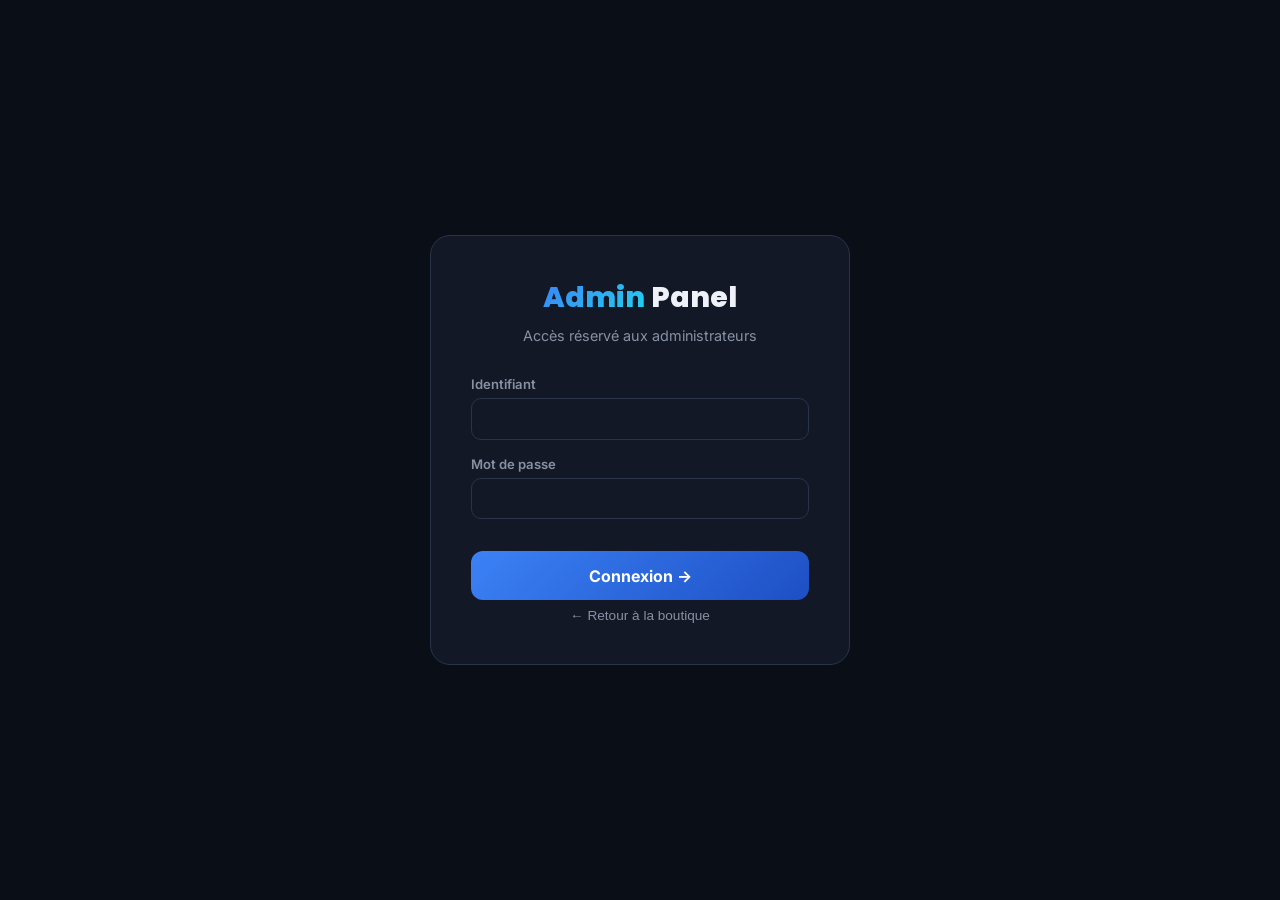
==== commit cf730a2f: "Change placeholders for admin username and password Updated input placeholders for admin login field" ====
--- a/admin.html
+++ b/admin.html
@@ -26,16 +26,15 @@
       <div class="checkout-form">
         <div class="form-group">
           <label>Identifiant</label>
-          <input type="text" id="admin-user" placeholder="admin">
+          <input type="text" id="admin-user" placeholder="">
         </div>
         <div class="form-group">
           <label>Mot de passe</label>
-          <input type="password" id="admin-pass" placeholder="••••••">
+          <input type="password" id="admin-pass" placeholder="">
         </div>
         <div class="login-error" id="login-error">❌ Identifiants incorrects</div>
         <button class="login-btn" onclick="adminLogin()">Connexion →</button>
       </div>
-      <p style="margin-top:1rem;font-size:0.78rem;color:var(--text-muted);" id="admin-demo-hint">Démo : admin / 1234</p>
       <button onclick="window.location.href='index.html'" style="background:none;border:none;color:var(--text-muted);cursor:pointer;margin-top:0.5rem;font-size:0.85rem;">← Retour à la boutique</button>
     </div>
   </div>
